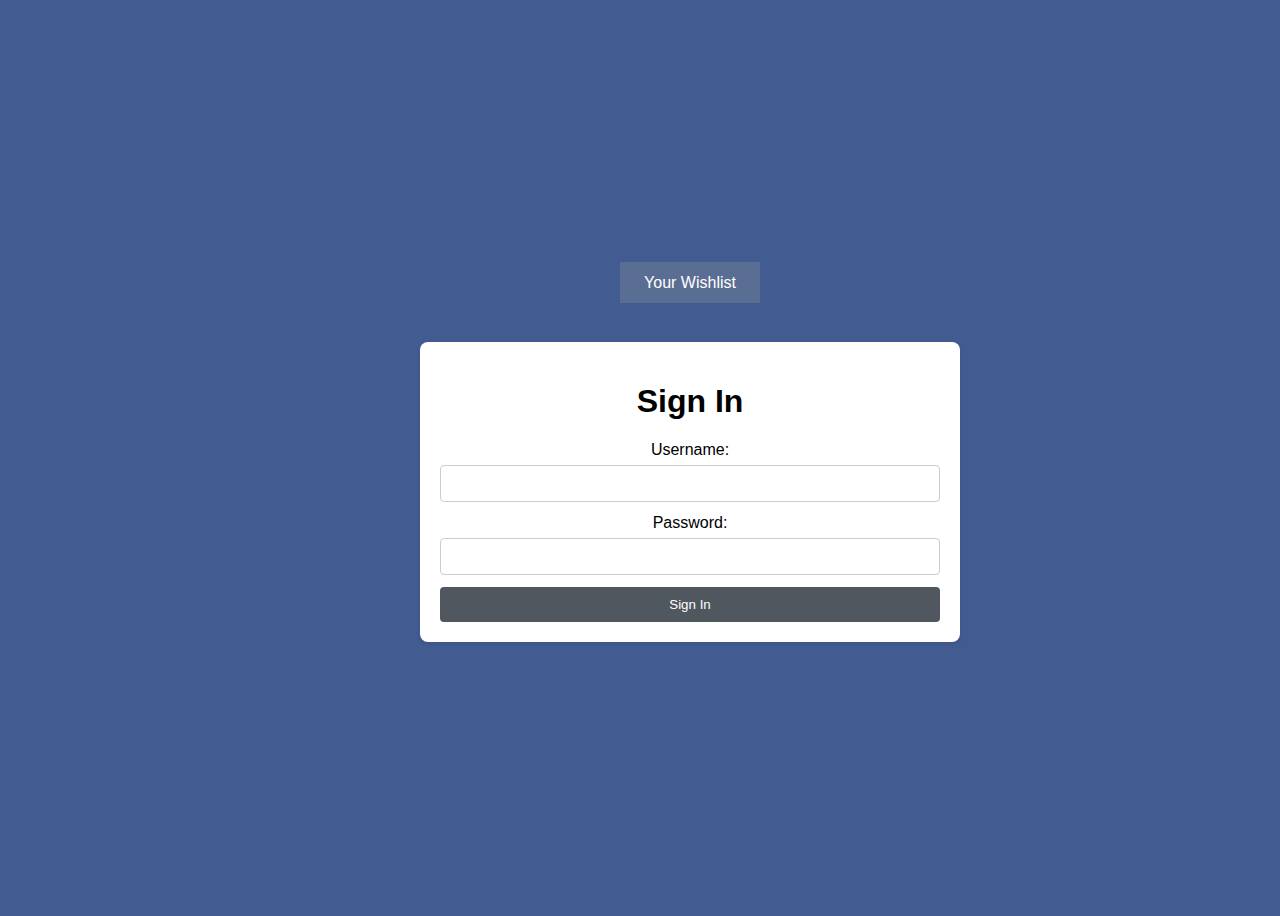
==== signin.html @ c5bf96cb "initial commit" ====
<!DOCTYPE html>
<html lang="en">
<head>
  <meta charset="UTF-8">
  <meta name="viewport" content="width=device-width, initial-scale=1.0">
  <title>Sign In</title>
  <link rel="stylesheet" href="signin.css">
</head>
<body>
  <main class="cont">
    <div class="wish">
      <a href="./" class="back-button">Your Wishlist</a>
    </div>
    <div class="container">
      <h1>Sign In</h1>
      <form id="signin-form">
        <label for="username">Username:</label>
        <input type="text" id="username" required>
  
        <label for="password">Password:</label>
        <input type="password" id="password" required>
  
        <button type="submit">Sign In</button>
      </form>
    </div>
  </main>
  <script src="signin.js"></script>
</body>
</html>
---- signin.css ----
:root {
    --text-color-primary: #dceaf9;
    --background-color: #425c92;
  }
.cont{
  text-align: center;
  padding: 2rem 0;
  margin-left: 50vw;
  transform: translateX(-50%);
}
body {
    font-family: Arial, sans-serif;
    display: flex;
    justify-content: center;
    align-items: center;
    min-height: 100vh;
    background-color: var(--background-color);
  }
 .wish{
  margin-bottom: 50px;
  text-align: center;
 }
 a.back-button{
  padding: 12px 24px;
    background-color:#9a989848;
    color: #ffffff;
    text-decoration: none;
    /* border-radius: 4px; */
    font-size: 16px;
    transition: background-color 0.3s ease;
 }
 a.back-button:hover {
  background-color: #060708;
}


  .container {
    width: 500px;
    background-color: #fff;
    padding: 20px;
    border-radius: 8px;
    box-shadow: 0 2px 4px rgba(0, 0, 0, 0.1);
  }
  
  .container h1 {
    text-align: center;
  }
  
  form {
    display: flex;
    flex-direction: column;
  }
  
  label {
    margin-bottom: 6px;
  }
  
  input {
    padding: 10px;
    margin-bottom: 12px;
    border: 1px solid #ccc;
    border-radius: 4px;
  }
  
  button {
    padding: 10px 20px;
    background-color: #50575f;
    color: #fff;
    border: none;
    border-radius: 4px;
    cursor: pointer;
  }
  
  button:hover {
    background-color: #035fc1;
  }
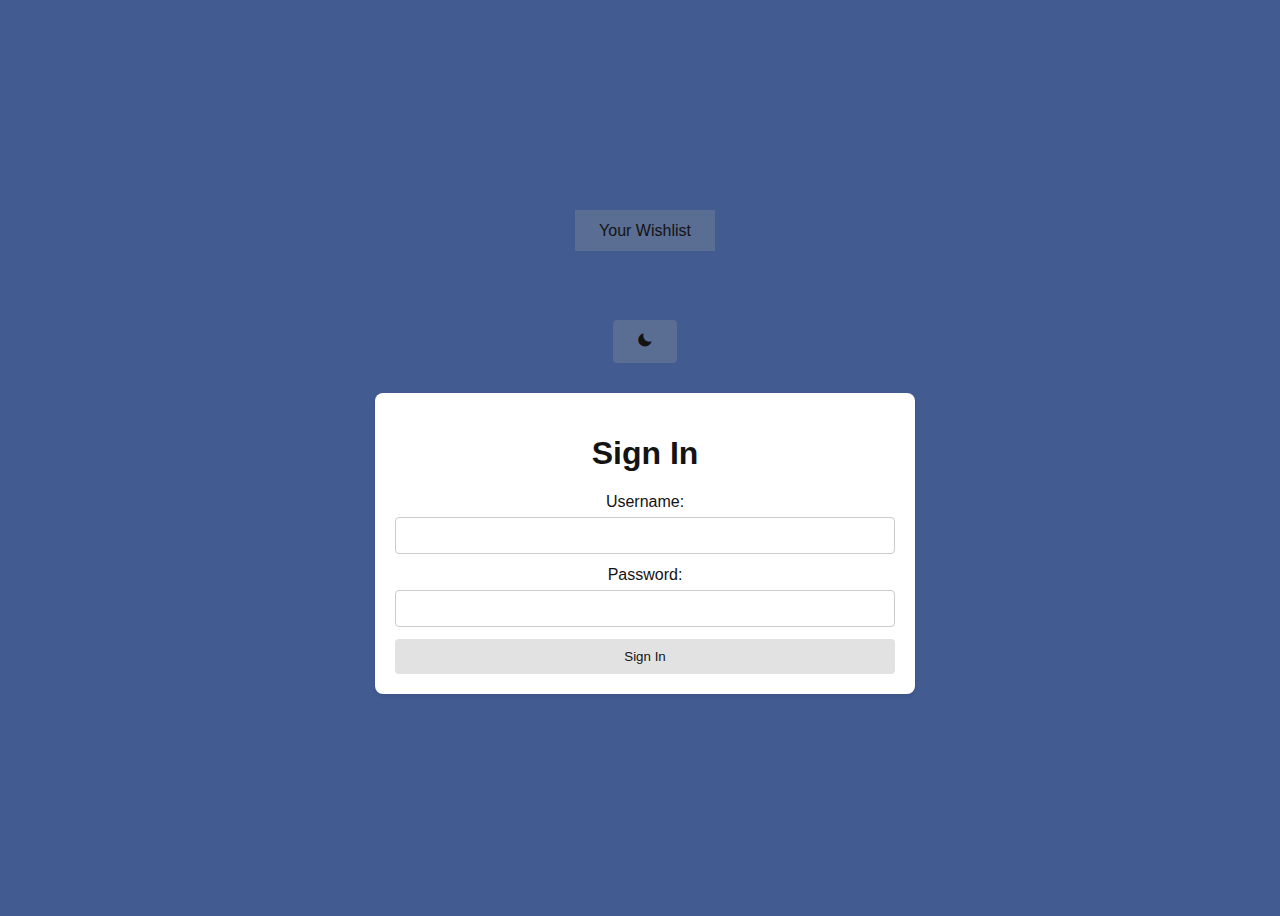
==== commit ea1e698a: "New features" ====
--- a/signin.html
+++ b/signin.html
@@ -5,11 +5,18 @@
   <meta name="viewport" content="width=device-width, initial-scale=1.0">
   <title>Sign In</title>
   <link rel="stylesheet" href="signin.css">
+  <link href='https://unpkg.com/boxicons@2.1.4/css/boxicons.min.css' rel='stylesheet'>
+
 </head>
 <body>
   <main class="cont">
     <div class="wish">
       <a href="./" class="back-button">Your Wishlist</a>
+    </div>
+    <div class="theme">
+      <button class="btn" id="dark">
+        <i class='bx bxs-moon'></i>
+      </button>
     </div>
     <div class="container">
       <h1>Sign In</h1>
--- a/signin.css
+++ b/signin.css
@@ -1,11 +1,26 @@
 :root {
-    --text-color-primary: #dceaf9;
+    --text-color-primary:  #131313;
     --background-color: #425c92;
+    /* --bg-image:url("") */
+    --hover-color:#035fc1;
+    --button-bg-color:#9a989848;
+  }
+  .dark-theme {
+  --text-color-primary:  #131313;
+  --background-color: #121212;
+  --hover-color:#a1a1a1e7;
+  --button-bg-color:#d4d3d348;
+  }
+  .main{
+    text-align: center;
+    padding: 2rem 0;
+    margin-left: 50vw;
+    transform: translateX(-50%);
   }
 .cont{
   text-align: center;
   padding: 2rem 0;
-  margin-left: 50vw;
+  margin-left:550px ;
   transform: translateX(-50%);
 }
 body {
@@ -22,15 +37,15 @@
  }
  a.back-button{
   padding: 12px 24px;
-    background-color:#9a989848;
-    color: #ffffff;
+    background-color:var(--button-bg-color);
+    color:var(--text-color-primary);
     text-decoration: none;
     /* border-radius: 4px; */
     font-size: 16px;
     transition: background-color 0.3s ease;
  }
  a.back-button:hover {
-  background-color: #060708;
+  background-color: var(--hover-color);
 }
 
 
@@ -39,6 +54,7 @@
     background-color: #fff;
     padding: 20px;
     border-radius: 8px;
+    color: var(--text-color-primary);
     box-shadow: 0 2px 4px rgba(0, 0, 0, 0.1);
   }
   
@@ -46,32 +62,47 @@
     text-align: center;
   }
   
-  form {
+form {
     display: flex;
     flex-direction: column;
-  }
+}
   
-  label {
+label {
     margin-bottom: 6px;
-  }
+}
   
-  input {
+input {
     padding: 10px;
     margin-bottom: 12px;
     border: 1px solid #ccc;
     border-radius: 4px;
-  }
+}
   
-  button {
+button {
     padding: 10px 20px;
-    background-color: #50575f;
-    color: #fff;
+    background-color:var(--button-bg-color);
+    color:var(--text-color-primary);
     border: none;
     border-radius: 4px;
     cursor: pointer;
-  }
+}
   
-  button:hover {
-    background-color: #035fc1;
-  }
-  +button:hover {
+    background-color: var(--hover-color);
+}
+
+.btn{
+  padding: 12px 24px;
+  background-color:var(--button-bg-color);
+  color: var(--text-color-primary);
+  text-decoration: none;
+  /* border-radius: 4px; */
+  border-style: none;
+  font-size: 16px;
+  margin: 30px 10px;
+  transition: background-color 0.3s ease;
+}
+.btn:hover{
+  background-color: var(--hover-color);
+  color: var(--text-color-primary);
+}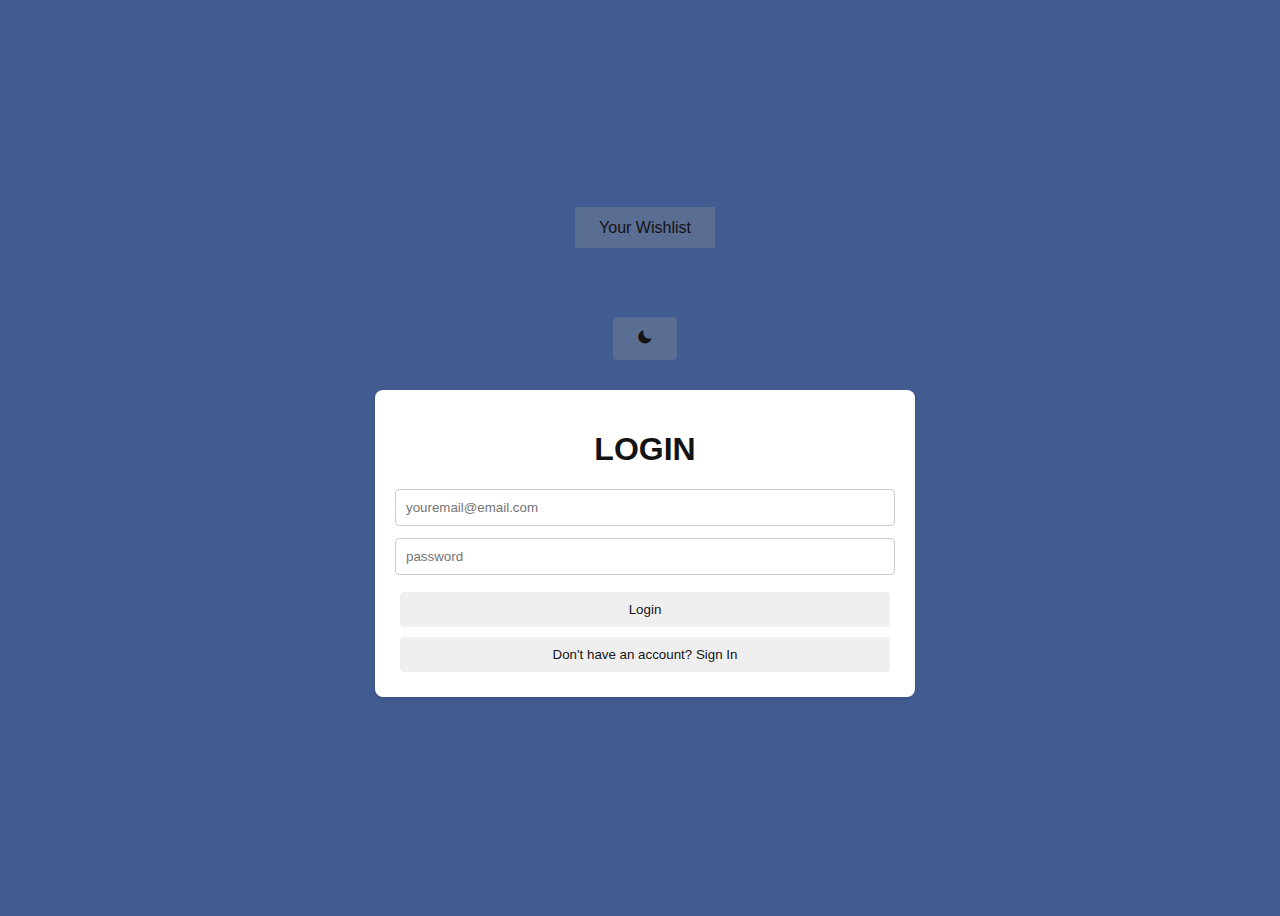
==== commit e72048b3: "New features added" ====
--- a/signin.html
+++ b/signin.html
@@ -3,7 +3,7 @@
 <head>
   <meta charset="UTF-8">
   <meta name="viewport" content="width=device-width, initial-scale=1.0">
-  <title>Sign In</title>
+  <title>Login-account-Your-wish-harbour</title>
   <link rel="stylesheet" href="signin.css">
   <link href='https://unpkg.com/boxicons@2.1.4/css/boxicons.min.css' rel='stylesheet'>
 
@@ -19,15 +19,14 @@
       </button>
     </div>
     <div class="container">
-      <h1>Sign In</h1>
+      <h1>LOGIN</h1>
       <form id="signin-form">
-        <label for="username">Username:</label>
-        <input type="text" id="username" required>
-  
-        <label for="password">Password:</label>
-        <input type="password" id="password" required>
-  
-        <button type="submit">Sign In</button>
+        <input type="text" id="username" required placeholder="youremail@email.com">
+        <input type="password" id="password" required placeholder="password">
+        <button type="submit">Login</button>
+        <button class="signup">
+          <a href="NewsignIn.html" >Don't have an account? Sign In </a>
+        </button>
       </form>
     </div>
   </main>
--- a/signin.css
+++ b/signin.css
@@ -4,19 +4,19 @@
     /* --bg-image:url("") */
     --hover-color:#035fc1;
     --button-bg-color:#9a989848;
-  }
-  .dark-theme {
+}
+.dark-theme {
   --text-color-primary:  #131313;
   --background-color: #121212;
   --hover-color:#a1a1a1e7;
   --button-bg-color:#d4d3d348;
-  }
-  .main{
+}
+.main{
     text-align: center;
     padding: 2rem 0;
     margin-left: 50vw;
     transform: translateX(-50%);
-  }
+}
 .cont{
   text-align: center;
   padding: 2rem 0;
@@ -31,11 +31,11 @@
     min-height: 100vh;
     background-color: var(--background-color);
   }
- .wish{
+.wish{
   margin-bottom: 50px;
   text-align: center;
- }
- a.back-button{
+}
+a.back-button{
   padding: 12px 24px;
     background-color:var(--button-bg-color);
     color:var(--text-color-primary);
@@ -43,24 +43,24 @@
     /* border-radius: 4px; */
     font-size: 16px;
     transition: background-color 0.3s ease;
- }
- a.back-button:hover {
+}
+a.back-button:hover {
   background-color: var(--hover-color);
 }
 
 
-  .container {
+.container {
     width: 500px;
     background-color: #fff;
     padding: 20px;
     border-radius: 8px;
     color: var(--text-color-primary);
     box-shadow: 0 2px 4px rgba(0, 0, 0, 0.1);
-  }
+}
   
-  .container h1 {
+.container h1 {
     text-align: center;
-  }
+}
   
 form {
     display: flex;
@@ -80,11 +80,12 @@
   
 button {
     padding: 10px 20px;
-    background-color:var(--button-bg-color);
+    /* background-color:var(--button-bg-color); */
     color:var(--text-color-primary);
     border: none;
     border-radius: 4px;
     cursor: pointer;
+    margin: 5px;
 }
   
 button:hover {
@@ -105,4 +106,12 @@
 .btn:hover{
   background-color: var(--hover-color);
   color: var(--text-color-primary);
-}+}
+.signup:hover{
+  background-color: var(--hover-color);
+  color: var(--text-color-primary);
+}
+a{
+  color: var(--text-color-primary);
+  text-decoration: none;
+}
